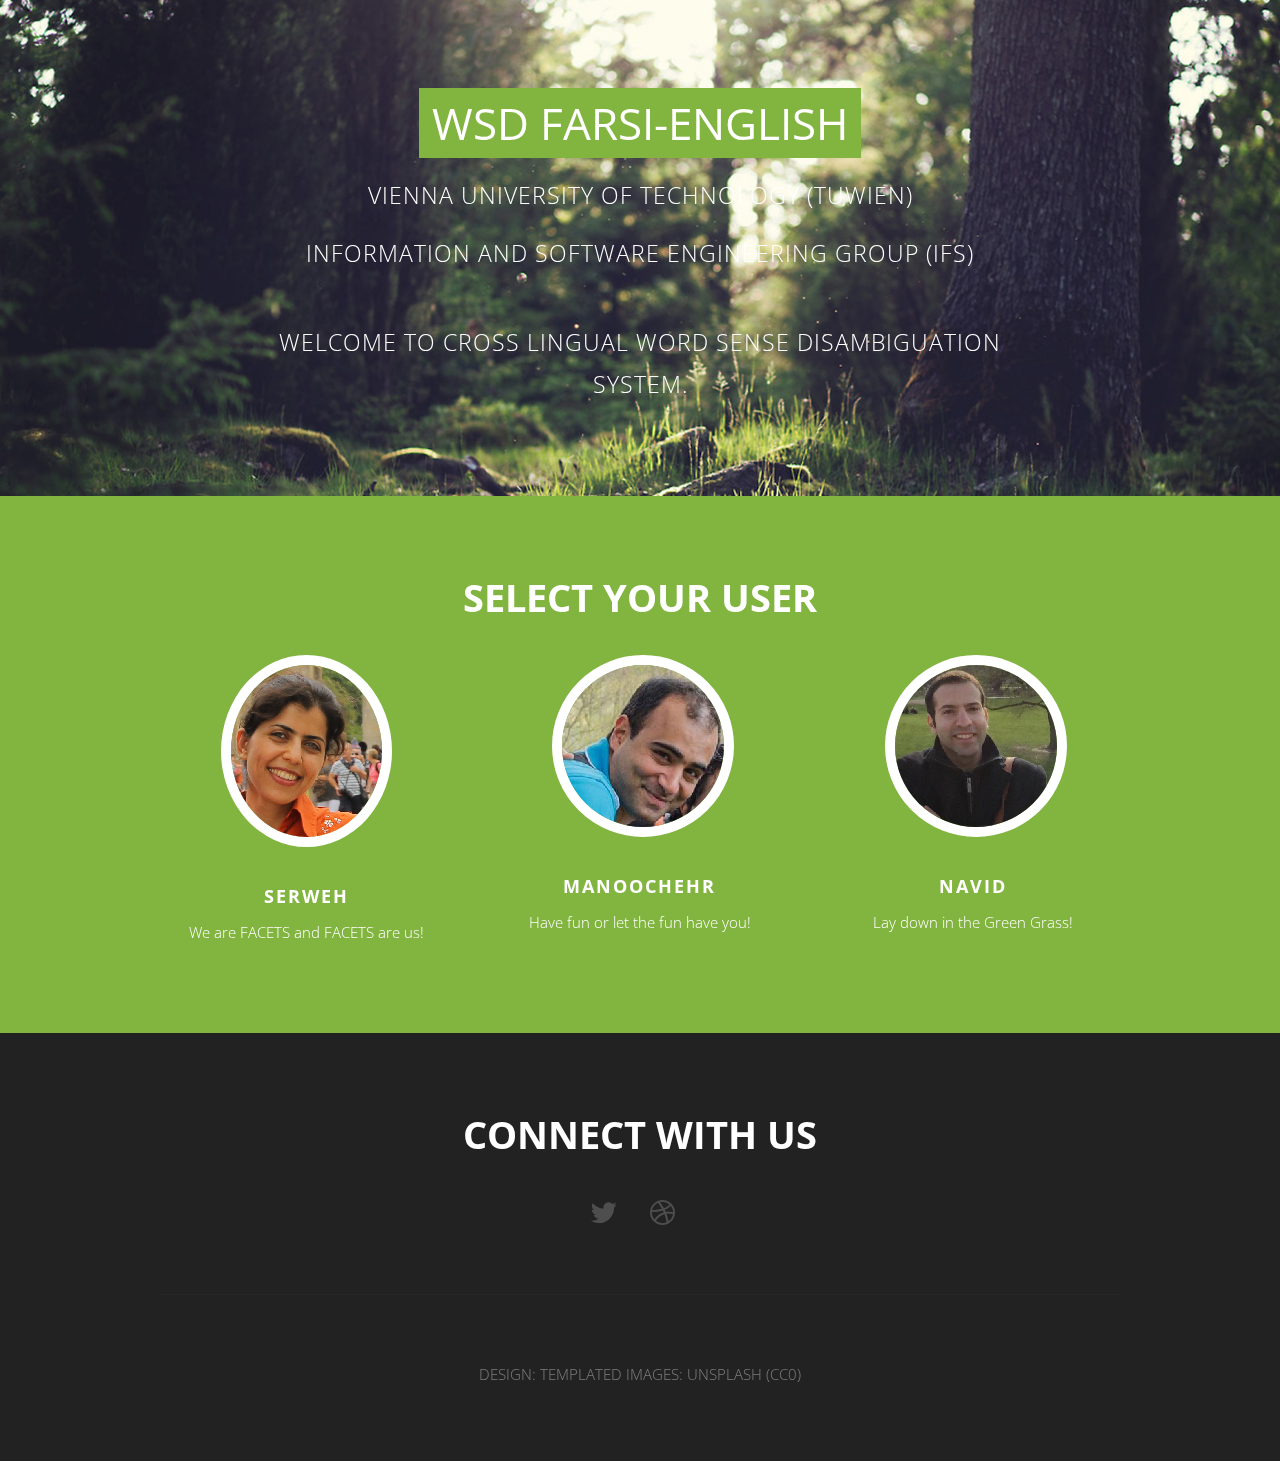
==== code/WebContent/index.html @ b9a924d7 "RESTFUL!" ====
<!DOCTYPE HTML>
<!--
	Solarize by TEMPLATED
	templated.co @templatedco
	Released for free under the Creative Commons Attribution 3.0 license (templated.co/license)
-->
<html>
	<head>
		<title>Word Sense Disambiguation for English - Farsi</title>
		<meta http-equiv="content-type" content="text/html; charset=utf-8" />
		<meta name="description" content="" />
		<meta name="keywords" content="" />
		<!--[if lte IE 8]><script src="css/ie/html5shiv.js"></script><![endif]-->
		<script src="js/jquery.min.js"></script>
		<script src="js/jquery.dropotron.min.js"></script>
		<script src="js/skel.min.js"></script>
		<script src="js/skel-layers.min.js"></script>
		<script src="js/init.js"></script>
		<noscript>
			<link rel="stylesheet" href="css/skel.css" />
			<link rel="stylesheet" href="css/style.css" />
		</noscript>
		<!--[if lte IE 8]><link rel="stylesheet" href="css/ie/v8.css" /><![endif]-->
	</head>
	<body class="homepage">

		<!-- Header Wrapper -->
			<div class="wrapper style1">
			
			<!-- Header -->
				
			<!-- Banner -->
				<div id="banner">
					<section class="container">
						<h2>WSD Farsi-English</h2>
						<span>Vienna University of Technology (TUWIEN)</span>
                        <p>Information and Software Engineering Group (IFS)</p>
                        <p>Welcome to Cross Lingual Word Sense Disambiguation system.</p>
					</section>
                    
				</div>

			</div>
		


		<!-- Team -->
			<div class="wrapper style5">
				<section id="team" class="container">
					<header class="major">
						<h2>Select your user</h2>
						
					</header>
					<div class="row">
						<div class="4u">
							<a href="annotate.html?annotatorid=1" class="image"><img src="images/serwah.jpg" alt=""></a>
							<h3>Serweh</h3>
							<p>We are FACETS and FACETS are us!</p>
						</div>
						<div class="4u">
							<a href="annotate.html?annotatorid=2" class="image"><img src="images/manoochehr.png" alt=""></a>
							<h3>Manoochehr</h3>
							<p>Have fun or let the fun have you!</p>
						</div>
						<div class="4u">
							<a href="annotate.html?annotatorid=3" class="image"><img src="images/navid.jpg" alt=""></a>
							<h3>Navid</h3>
							<p>Lay down in the Green Grass!</p>
						</div>
						
					</div>
				</section>
			</div>

	<!-- Footer -->
		<div id="footer">
			<section class="container">
				<header class="major">
					<h2>Connect with us</h2>
					
				</header>
				<ul class="icons">
					<li><a href="https://twitter.com/NRekabsaz" class="fa fa-twitter"><span>Twitter</span></a></li>
					<li><a href="http://ifs.tuwien.ac.at" class="fa fa-dribbble"><span>Pinterest</span></a></li>
					
				</ul>
				<hr />
			</section>
			
			<!-- Copyright -->
				<div id="copyright">
					Design: <a href="http://templated.co">TEMPLATED</a> Images: <a href="http://unsplash.com">Unsplash</a> (<a href="http://unsplash.com/cc0">CC0</a>)
				</div>			
		</div>

	</body>
</html>
---- code/WebContent/css/skel.css ----
/* Resets (http://meyerweb.com/eric/tools/css/reset/ | v2.0 | 20110126 | License: none (public domain)) */

	html,body,div,span,applet,object,iframe,h1,h2,h3,h4,h5,h6,p,blockquote,pre,a,abbr,acronym,address,big,cite,code,del,dfn,em,img,ins,kbd,q,s,samp,small,strike,strong,sub,sup,tt,var,b,u,i,center,dl,dt,dd,ol,ul,li,fieldset,form,label,legend,table,caption,tbody,tfoot,thead,tr,th,td,article,aside,canvas,details,embed,figure,figcaption,footer,header,hgroup,menu,nav,output,ruby,section,summary,time,mark,audio,video{margin:0;padding:0;border:0;font-size:100%;font:inherit;vertical-align:baseline;}article,aside,details,figcaption,figure,footer,header,hgroup,menu,nav,section{display:block;}body{line-height:1;}ol,ul{list-style:none;}blockquote,q{quotes:none;}blockquote:before,blockquote:after,q:before,q:after{content:'';content:none;}table{border-collapse:collapse;border-spacing:0;}body{-webkit-text-size-adjust:none}

/* Box Model */

	*, *:before, *:after {
		-moz-box-sizing: border-box;
		-webkit-box-sizing: border-box;
		box-sizing: border-box;
	}

/* Container */

	body {
		/* min-width: (containers) */
		min-width: 1200px;
	}

	.container {
		margin-left: auto;
		margin-right: auto;
		
		/* width: (containers) */
		width: 1200px;
	}

	/* Modifiers */
	
		.container.small {
			/* width: (containers) * 0.75; */
			width: 900px;
		}

		.container.big {
			width: 100%;

			/* max-width: (containers) * 1.25; */
			max-width: 1500px;

			/* min-width: (containers); */
			min-width: 1200px;
		}

/* Grid */

	.\31 2u { width: 100% }
	.\31 1u { width: 91.6666666667% }
	.\31 0u { width: 83.3333333333% }
	.\39 u { width: 75% }
	.\38 u { width: 66.6666666667% }
	.\37 u { width: 58.3333333333% }
	.\36 u { width: 50% }
	.\35 u { width: 41.6666666667% }
	.\34 u { width: 33.3333333333% }
	.\33 u { width: 25% }
	.\32 u { width: 16.6666666667% }
	.\31 u { width: 8.3333333333% }
	.\-11u { margin-left: 91.6666666667% }
	.\-10u { margin-left: 83.3333333333% }
	.\-9u { margin-left: 75% }
	.\-8u { margin-left: 66.6666666667% }
	.\-7u { margin-left: 58.3333333333% }
	.\-6u { margin-left: 50% }
	.\-5u { margin-left: 41.6666666667% }
	.\-4u { margin-left: 33.3333333333% }
	.\-3u { margin-left: 25% }
	.\-2u { margin-left: 16.6666666667% }
	.\-1u { margin-left: 8.3333333333% }

	/* Rows */

		.row > * {
			float: left;
		}

		.row:after {
			content: '';
			display: block;
			clear: both;
			height: 0;
		}

		.row:first-child > * {
			padding-top: 0 !important;
		}

		/* Normal */

			.row > * {
				/* padding-left: (gutters) */
				padding-left: 40px;
			}

			.row + .row > * {
				/* padding: (gutters) 0 0 (gutters) */
				padding: 40px 0 0 40px;
			}

			.row {
				/* margin-left: -(gutters) */
				margin-left: -40px;
			}

		/* Flush */

			.row.flush > * {
				padding-left: 0;
			}

			.row + .row.flush > * {
				padding: 0;
			}

			.row.flush {
				margin-left: 0;
			}

		/* Quarter */

			.row.quarter > * {
				/* padding-left: (gutters * 0.25) */
				padding-left: 10px;
			}

			.row + .row.quarter > * {
				/* padding: (gutters * 0.25) 0 0 (gutters * 0.25) */
				padding: 10px 0 0 10px;
			}

			.row.quarter {
				/* margin-left: -(gutters * 0.25) */
				margin-left: -10px;
			}

		/* Half */

			.row.half > * {
				/* padding-left: (gutters * 0.5) */
				padding-left: 20px;
			}

			.row + .row.half > * {
				/* padding: (gutters * 0.5) 0 0 (gutters * 0.5) */
				padding: 20px 0 0 20px;
			}

			.row.half {
				/* margin-left: -(gutters * 0.5) */
				margin-left: -20px;
			}

		/* One and (a) Half */

			.row.oneandhalf > * {
				/* padding-left: (gutters * 1.5) */
				padding-left: 60px;
			}

			.row + .row.oneandhalf > * {
				/* padding: (gutters * 1.5) 0 0 (gutters * 1.5) */
				padding: 60px 0 0 60px;
			}

			.row.oneandhalf {
				/* margin-left: -(gutters * 1.5) */
				margin-left: -60px;
			}

		/* Double */

			.row.double > * {
				/* padding-left: (gutters * 2) */
				padding-left: 80px;
			}

			.row + .row.double > * {
				/* padding: (gutters * 2) 0 0 (gutters * 2) */
				padding: 80px 0 0 80px;
			}

			.row.double {
				/* margin-left: -(gutters * 2) */
				margin-left: -80px;
			}
---- code/WebContent/css/style.css ----
@import url("font-awesome.min.css");
@import url("http://fonts.googleapis.com/css?family=Open+Sans:300,400,600,700,800");

/*
	Solarize by TEMPLATED
	templated.co @templatedco
	Released for free under the Creative Commons Attribution 3.0 license (templated.co/license)
*/

/* Basic */

	body {
		background: #222222;
	}

		body.loading * {
			-moz-transition: none !important;
			-webkit-transition: none !important;
			-o-transition: none !important;
			-ms-transition: none !important;
			transition: none !important;
			-moz-animation: none !important;
			-webkit-animation: none !important;
			-o-animation: none !important;
			-ms-animation: none !important;
			animation: none !important;
		}

	body, input, select, textarea {
		color: #555555;
		font-family: 'Open Sans', sans-serif;
		font-size: 12pt;
		font-weight: 300;
		line-height: 1.65em;
	}

	a {
		color: #82b440;
		text-decoration: underline;
	}

	strong, b {
		font-weight: 700;
	}

	em, i {
		font-style: italic;
	}

	p, ul, ol, dl, table, blockquote {
		margin: 0 0 2em 0;
	}

	p {
		line-height: 1.8em;
	}

		p.medium {
			font-size: 1.4em;
		}

	h1, h2, h3, h4, h5, h6 {
		color: inherit;
		font-weight: 700;
	}

		h1 a, h2 a, h3 a, h4 a, h5 a, h6 a {
			color: inherit;
			text-decoration: none;
		}

	h2 {
		font-size: 1.5em;
	}

	h3 {
		font-size: 1.25em;
	}

	sub {
		font-size: 0.8em;
		position: relative;
		top: 0.5em;
	}

	sup {
		font-size: 0.8em;
		position: relative;
		top: -0.5em;
	}

	hr {
		border-top: solid 1px #82b440;
		border: 0;
		margin-bottom: 1.5em;
	}

	blockquote {
		border-left: solid 0.5em #82b440;
		font-style: italic;
		padding: 1em 0 1em 2em;
	}

	section.special, article.special {
		text-align: center;
	}

	header.major {
		padding-bottom: 3em;
		text-align: center;
		text-transform: uppercase;
	}

		header.major h2 {
			font-size: 2.6em;
			font-weight: 700;
		}

		header.major .byline {
			display: block;
			padding-top: 1em;
			letter-spacing: 1px;
			font-size: 1.4em;
		}

	footer > :last-child {
		margin-bottom: 0;
	}

	footer.major {
		padding-top: 3em;
	}

/* Form */

	input[type="text"],
	input[type="password"],
	input[type="email"],
	textarea {
		-moz-appearance: none;
		-webkit-appearance: none;
		-o-appearance: none;
		-ms-appearance: none;
		appearance: none;
		background: none;
		border: solid 1px #82b440;
		color: inherit;
		display: block;
		outline: 0;
		padding: 0.75em;
		text-decoration: none;
		width: 100%;
	}

		input[type="text"]:focus,
		input[type="password"]:focus,
		input[type="email"]:focus,
		textarea:focus {
			border-color: #82b440;
		}

	input[type="text"],
	input[type="password"],
	input[type="email"] {
		line-height: 1em;
	}

	::-webkit-input-placeholder {
		color: inherit;
		opacity: 0.5;
		position: relative;
		top: 3px;
	}

	:-moz-placeholder {
		color: inherit;
		opacity: 0.5;
	}

	::-moz-placeholder {
		color: inherit;
		opacity: 0.5;
	}

	:-ms-input-placeholder {
		color: inherit;
		opacity: 0.5;
	}

	.formerize-placeholder {
		color: rgba(85, 85, 85, 0.5) !important;
	}

/* Image */

	.image {
		border: 0;
		position: relative;
	}

		.image.fit {
			display: block;
		}

			.image.fit img {
				display: block;
				width: 100%;
			}

		.image.feature {
			display: block;
			margin: 0 0 2em 0;
		}

			.image.feature img {
				display: block;
				width: 100%;
			}

/* Icon */

	.icon {
		position: relative;
	}

		.icon:before {
			content: "";
			-moz-osx-font-smoothing: grayscale;
			-webkit-font-smoothing: antialiased;
			font-family: FontAwesome;
			font-style: normal;
			font-weight: normal;
			text-transform: none !important;
		}

		.icon > .label {
			display: none;
		}

/* Lists */

	ol.default {
		list-style: decimal;
		padding-left: 1.25em;
	}

		ol.default li {
			padding-left: 0.25em;
		}

	ul.default {
		margin: 0;
		padding: 0;
		list-style: none;
	}

		ul.default li {
			padding: 0.40em 0em;
		}

	ul.icons {
		cursor: default;
		padding-bottom: 2em;
	}

		ul.icons li {
			display: inline-block;
			line-height: 1em;
			padding: 0.5em 1em;
		}

			ul.icons li:first-child {
				padding-left: 0;
			}

			ul.icons li span {
				display: none;
			}

			ul.icons li a {
				text-decoration: none;
				font-size: 2em;
				color: inherit;
				opacity: 0.2;
				-moz-transition: all 0.35s ease-in-out;
				-webkit-transition: all 0.35s ease-in-out;
				-o-transition: all 0.35s ease-in-out;
				-ms-transition: all 0.35s ease-in-out;
				transition: all 0.35s ease-in-out;
			}

			ul.icons li a:hover {
				color: inherit;
				opacity: 1;
			}

	ul.actions {
		cursor: default;
	}

		ul.actions:last-child {
			margin-bottom: 0;
		}

		ul.actions li {
			display: inline-block;
			padding: 0 0 0 1.5em;
		}

			ul.actions li:first-child {
				padding: 0;
			}

		ul.actions.vertical li {
			display: block;
			padding: 1.5em 0 0 0;
		}

			ul.actions.vertical li:first-child {
				padding: 0;
			}

	ul.special-icons {
		margin: 0em;
		padding: 0em;
	}

		ul.special-icons > li {
			position: relative;
			padding: 0.50em 0em 0.50em 0em;
		}

		ul.special-icons > li:before {
			position: absolute;
			left: 0;
			top: 2em;
			display: block;
			background: none;
			font-size: 2em;
			border-radius: 5px;
		}

		ul.special-icons > li:first-child {
			border-top: none;
		}

		ul.special-icons h3 {
			margin-bottom: 0.80em;
			line-height: 2em;
			text-transform: uppercase;
			font-weight: 700;
			font-size: 1.2em;
		}

		ul.special-icons span {
			line-height: 190%;
		}

		ul.special-icons .fa {
			float: left;
			display: inline-block;
			padding-right: 1em;
			font-size: 1.4em;
			color: #82b440;
		}

		ul.special-icons p {
			padding-left: 2.7em;
		}

/* Tables */

	table {
		width: 100%;
	}

		table.default {
			width: 100%;
		}

			table.default tbody tr {
				border-bottom: solid 1px #82b440;
			}

			table.default td {
				padding: 0.5em 1em 0.5em 1em;
			}

			table.default th {
				font-weight: 700;
				padding: 0.5em 1em 0.5em 1em;
				text-align: left;
			}

			table.default thead {
				background: #555555;
				color: #fff;
			}

/* Button */

	input[type="submit"],
	input[type="reset"],
	input[type="button"],
	.button {
		-moz-appearance: none;
		-webkit-appearance: none;
		-o-appearance: none;
		-ms-appearance: none;
		appearance: none;
		background: none;
		border-radius: none;
		border: 2px solid;
		border-color: #82b440;
		color: #82b440;
		cursor: pointer;
		display: inline-block;
		padding: 0.90em 1.2em;
		letter-spacing: 1px;
		text-align: center;
		text-decoration: none;
		text-transform: uppercase;
		font-size: 1.4em;
		-moz-transition: all 0.35s ease-in-out;
		-webkit-transition: all 0.35s ease-in-out;
		-o-transition: all 0.35s ease-in-out;
		-ms-transition: all 0.35s ease-in-out;
		transition: all 0.35s ease-in-out;
	}

		input[type="submit"]:hover,
		input[type="reset"]:hover,
		input[type="button"]:hover,
		.button:hover {
			background: #82b440;
			color: white;
		}

		input[type="submit"].alt,
		input[type="reset"].alt,
		input[type="button"].alt,
		.button.alt {
			border-color: inherit;
			color: inherit;
		}

			input[type="submit"].alt:hover,
			input[type="reset"].alt:hover,
			input[type="button"].alt:hover,
			.button.alt:hover {
				background: white;
				color: #82b440;
			}

		input[type="submit"].fit,
		input[type="reset"].fit,
		input[type="button"].fit,
		.button.fit {
			width: 100%;
		}

		input[type="submit"].small,
		input[type="reset"].small,
		input[type="button"].small,
		.button.small {
			font-size: 0.8em;
		}

/* Wrapper */

	.wrapper {
		padding: 6em 0em 4em 0em;
	}

		.wrapper.style1 {
			padding: 0em;
			background: #222222 url(../images/banner.jpg) no-repeat;
			background-size: cover;
		}

		.wrapper.style2 {
			background: #f2f2f2;
		}

			.wrapper.style2 .major {
				text-align: left !important;
			}

				.wrapper.style2 .major h2 {
					display: block;
					margin-bottom: 0.70em;
					letter-spacing: 1px;
					line-height: 1.4em;
					text-transform: uppercase;
					font-size: 1.8em;
					font-weight: 400;
				}

				.wrapper.style2 .major .byline {
					letter-spacing: normal;
					line-height: 1.6em;
					text-transform: capitalize;
					font-size: 1.4em;
				}

			.wrapper.style2 h3 {
				display: block;
				margin-bottom: 1em;
				letter-spacing: 1px;
				line-height: 1.4em;
				text-transform: uppercase;
				font-size: 1.6em;
				font-weight: 400;
			}

		.wrapper.style3 {
			padding-bottom: 6em;
			background: #82b440;
			text-align: center;
			color: white;
		}

			.wrapper.style3 .container {
				padding-left: 6em;
				padding-right: 6em;
			}

			.wrapper.style3 p {
				font-size: 1.6em;
			}

		.wrapper.style4 {
			background: white;
		}

		.wrapper.style5 {
			background: #82b440;
			text-align: center;
			color: white;
		}

			.wrapper.style5 .image {
				display: block;
				width: 60%;
				margin: 0em auto 2em auto;
			}

				.wrapper.style5 .image img {
					border-radius: 50%;
					border: 10px solid;
					border-color: white;
				}

/* Header */

	#header {
		color: white;
		height: 4em;
		background: rgba(0, 0, 0, 0.5);
	}

		#header .container {
			position: relative;
		}

	.homepage #logo {
		display: none;
	}

	.homepage #nav {
		position: static;
		right: none;
		text-align: center;
	}

	#logo {
		line-height: 2em;
		letter-spacing: 2px;
		text-transform: uppercase;
		font-size: 2em;
		font-weight: 400;
	}

		#logo h1 {
			display: inline-block;
			margin: 0;
			padding: 0;
		}

		#logo a {
			color: inherit;
		}

	#nav {
		position: absolute;
		top: 0;
		right: 0;
	}

		#nav > ul {
			margin: 0;
		}

			#nav > ul > li {
				border-radius: 4px;
				display: inline-block;
				margin-left: 0.5em;
				padding: 0 0.5em;
			}

				#nav > ul > li a {
					color: inherit;
					line-height: 4em;
					letter-spacing: 2px;
					text-decoration: none;
					text-transform: uppercase;
					font-weight: 400;
					font-size: 1em;
				}

				#nav > ul > li:first-child {
					margin-left: 0;
				}

				#nav > ul > li.active a {
					color: white;
				}

				#nav > ul > li > ul {
					display: none;
				}

/* Dropotron */

	.dropotron {
		top: 2em;
		background: rgba(32, 32, 32, 0.75);
		border-radius: 4px;
		color: inherit;
		min-width: 12em;
		padding: 1em 0;
		color: white;
	}

		.dropotron > li {
			line-height: 2em;
			padding: 0 1em;
		}

			.dropotron > li > a {
				color: inherit;
				letter-spacing: 2px;
				text-decoration: none;
				text-transform: uppercase;
			}

			.dropotron > li.active > a, .dropotron > li:hover > a {
				color: inherit;
			}

		.dropotron.level-0 {
			border-radius: 0 0 4px 4px;
			font-size: 1em;
			margin-left: -0.5em;
		}

/* Banner */

	#banner {
		padding: 6em 0em 3em 0em;
		text-align: center;
		text-transform: uppercase;
		color: white;
	}

		#banner .container {
			padding: 0em 8em;
		}

		#banner h2 {
			display: inline-block;
			padding: 0.50em 0.30em;
			background: #82b440;
			font-size: 3em;
			font-weight: 400;
		}

		#banner span, #banner p {
			display: block;
			letter-spacing: 1px;
			text-transform: uppercase;
			font-size: 1.6em;
			font-weight: 300;
		}

		#banner span {
			padding: 1em 0em;
		}

/* Main */

	#main {
		padding: 4em 0;
	}

		#main #content .major, #main #sidebar .major {
			text-align: left;
		}

		#main #sidebar section {
			margin-top: 4em;
		}

			#main #sidebar section:first-child {
				margin-top: 0;
			}

		#main #sidebar .major {
			padding-bottom: 2em;
		}

			#main #sidebar .major h2 {
				font-size: 1.8em;
			}

/* Footer */

	#footer {
		padding: 6em 0 2em 0;
		text-align: center;
		color: white;
	}

		#footer hr {
			border-bottom: 1px solid;
			border-color: inherit;
			opacity: .05;
		}

		#footer .major h2 {
			color: inherit;
		}

		#footer .major .byline {
			color: inherit;
			opacity: .4;
		}

		#footer .copyright {
			margin-top: 3em;
			text-align: center;
		}

/* Copyright */

	#copyright {
		position: relative;
		text-transform: uppercase;
		text-align: center;
		padding: 3em 0em 3em 0em;
		color: inherit;
		opacity: .40;
	}

		#copyright a {
			text-decoration: none;
			color: inherit;
		}

/* Extra */

	#extra1 h2 {
		display: block;
		margin-bottom: 1em;
		letter-spacing: 1px;
		line-height: 1.4em;
		text-transform: uppercase;
		font-size: 1.8em;
		font-weight: 400;
	}

	#extra1 h3 {
		display: block;
		margin-bottom: 1em;
		letter-spacing: 1px;
		line-height: 1.4em;
		text-transform: uppercase;
		font-size: 1.6em;
		font-weight: 400;
	}

/* Team */

	#team h3 {
		margin-bottom: 0.50em;
		letter-spacing: 2px;
		text-transform: uppercase;
		font-weight: 700;
	}
---- code/WebContent/css/ie/v8.css ----
/*
	Solarize by TEMPLATED
	templated.co @templatedco
	Released for free under the Creative Commons Attribution 3.0 license (templated.co/license)
*/

/* Header */

	#header {
		background: #4c4c4c;
	}

/* Wrapper */

	.wrapper.style5 .image img {
		position: relative;
		-ms-behavior: url("css/ie/PIE.htc");
	}

/* Dropotron */

	.dropotron {
		background: #4c4c4c;
	}

/* Copyright */

	#copyright .container {
		border-color: #303030;
	}
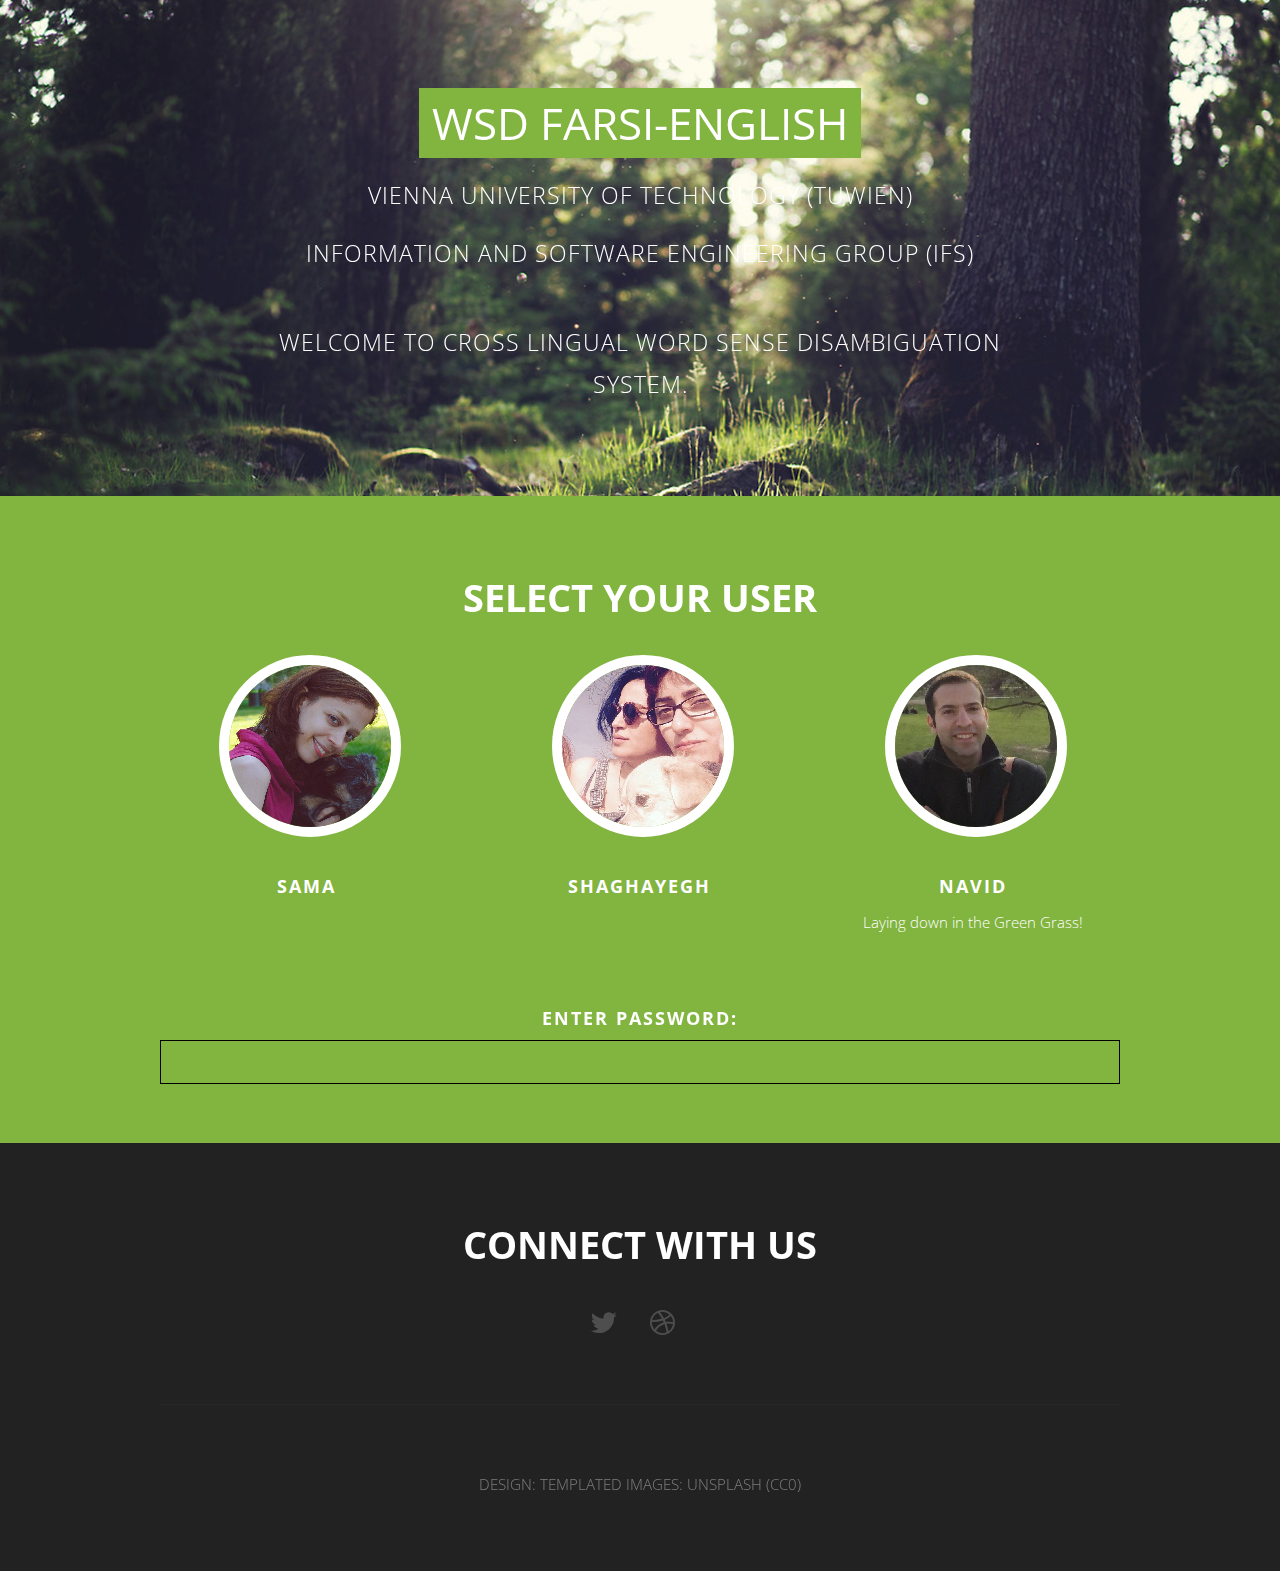
==== commit 86546560: "u" ====
--- a/code/WebContent/index.html
+++ b/code/WebContent/index.html
@@ -22,6 +22,17 @@
 		</noscript>
 		<!--[if lte IE 8]><link rel="stylesheet" href="css/ie/v8.css" /><![endif]-->
 	</head>
+	
+	<script type="text/javascript">
+		function goToAnnotatePage(annotatorid){
+			var pass=$('#txtpassword').val()
+			if (pass!=''){
+				window.location="annotate.html#?annotatorid="+annotatorid+"&password="+pass;	
+			}
+			
+		}
+	</script>
+
 	<body class="homepage">
 
 		<!-- Header Wrapper -->
@@ -53,22 +64,29 @@
 					</header>
 					<div class="row">
 						<div class="4u">
-							<a href="annotate.html?annotatorid=1" class="image"><img src="images/serwah.jpg" alt=""></a>
-							<h3>Serweh</h3>
-							<p>We are FACETS and FACETS are us!</p>
+							<a onclick="goToAnnotatePage(1)" href="#" class="image"><img src="images/annotator1.png" alt=""></a>
+							<h3>Sama</h3>
+							<p></p>
 						</div>
 						<div class="4u">
-							<a href="annotate.html?annotatorid=2" class="image"><img src="images/manoochehr.png" alt=""></a>
-							<h3>Manoochehr</h3>
-							<p>Have fun or let the fun have you!</p>
+							<a onclick="goToAnnotatePage(2)" href="#" class="image"><img src="images/annotator2.png" alt=""></a>
+							<h3>Shaghayegh</h3>
+							<p></p>
 						</div>
 						<div class="4u">
-							<a href="annotate.html?annotatorid=3" class="image"><img src="images/navid.jpg" alt=""></a>
+							<a onclick="goToAnnotatePage(3)" href="#" class="image"><img src="images/annotator3.jpg" alt=""></a>
 							<h3>Navid</h3>
-							<p>Lay down in the Green Grass!</p>
+							<p>Laying down in the Green Grass!</p>
 						</div>
 						
 					</div>
+					<div class="row">
+						<div class="12u">
+							<h3>Enter password:</h3>
+							<input type="password" id="txtpassword">
+						</div>
+					</div>
+					
 				</section>
 			</div>
 
@@ -77,7 +95,6 @@
 			<section class="container">
 				<header class="major">
 					<h2>Connect with us</h2>
-					
 				</header>
 				<ul class="icons">
 					<li><a href="https://twitter.com/NRekabsaz" class="fa fa-twitter"><span>Twitter</span></a></li>
--- a/code/WebContent/css/style.css
+++ b/code/WebContent/css/style.css
@@ -143,7 +143,7 @@
 		-ms-appearance: none;
 		appearance: none;
 		background: none;
-		border: solid 1px #82b440;
+		border: solid 1px black;
 		color: inherit;
 		display: block;
 		outline: 0;
@@ -156,7 +156,7 @@
 		input[type="password"]:focus,
 		input[type="email"]:focus,
 		textarea:focus {
-			border-color: #82b440;
+			border-color: black;
 		}
 
 	input[type="text"],
